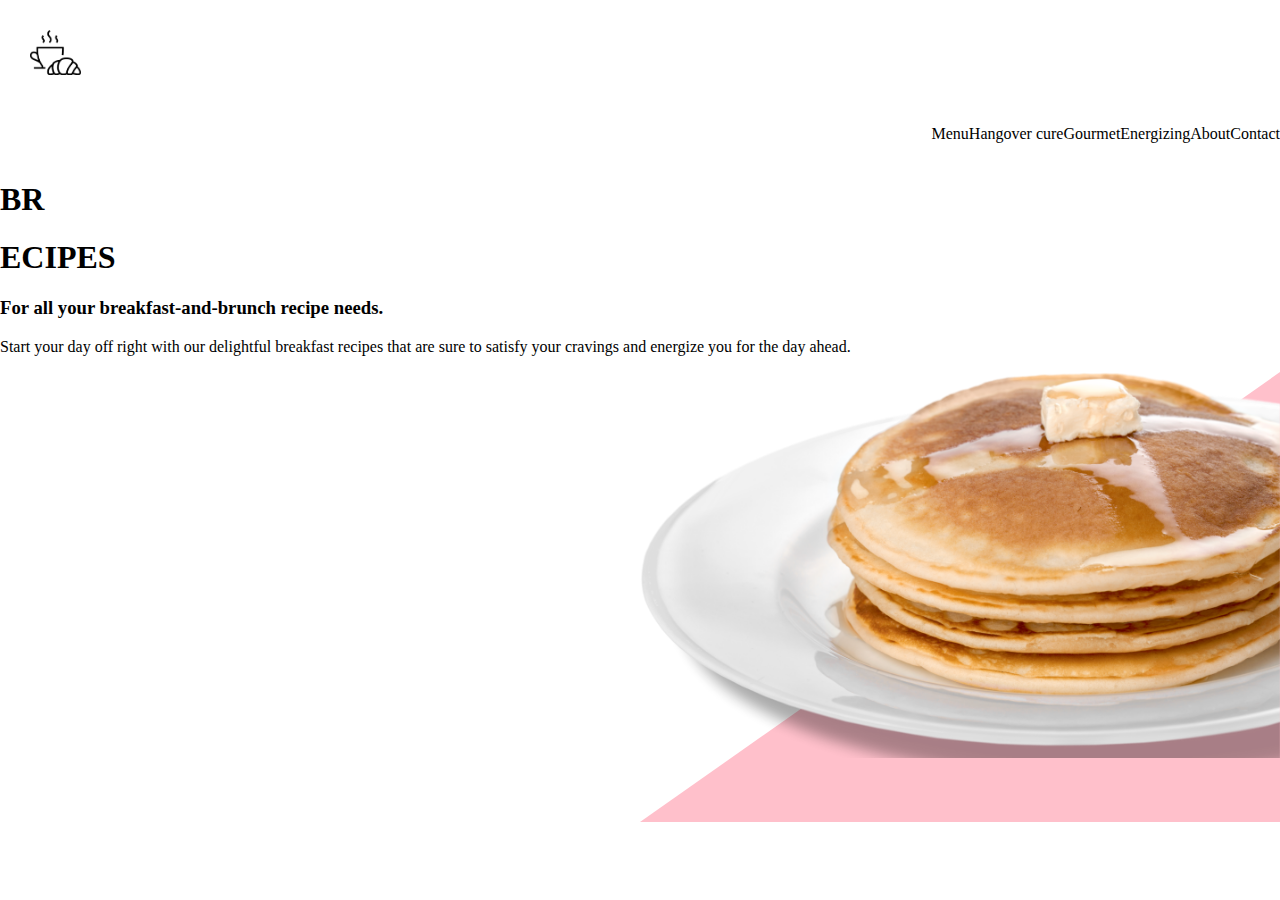
==== index.html @ ff70dfc3 "Iniciando set-up" ====
<!DOCTYPE html>
<html>

<head>
    <title>Pink Triangle and Image on Right Side</title>
    <link rel="stylesheet" type="text/css" href="styles.css">
</head>

<body>
    <header class="header">
        <img class="hd-logo" src="./public/images/logo.png" alt="logo">
        <div class="header-flx">
            <p>Menu</p>
            <p>Hangover cure</p>
            <p>Gourmet</p>
            <p>Energizing</p>
            <p>About</p>
            <p>Contact</p>
        </div>
    </header>
    <h1>BR</h1>
    <h1>ECIPES</h1>
    <h3>For all your breakfast-and-brunch recipe needs.</h3>
    <p>Start your day off right with our delightful breakfast recipes that are sure to satisfy your cravings and
        energize you for the day ahead. </p>
    <div class="triangle"></div>
    <img class="image" src="./public/images/index/pancakes.png" alt="Plate of pancakes">
    </div>
</body>

</html>
---- styles.css ----
body {
    margin: 0;
    padding: 0;
}

.container {
    position: relative;
    width: 50vw;

    height: 150vh;

    float: right;
}

.triangle {
    position: absolute;
    top: 30;
    right: 0;
    width: 0;
    height: 0;
    border-top: 50vh solid transparent;
    /* Adjust the size as needed */
    border-right: 50vw solid pink;
    /* Adjust the size and color as needed */
}

.image {
    position: relative;
    z-index: 1;
    display: block;
    width: 50%;
    height: auto;
    top: 0;
    float: right;
    right: 0;

}

.hd-logo {
    width: 4%;
    padding: 30px;
    height: auto;
}

.header-flx {
    display: flex;
    flex-direction: row;
    justify-content: flex-end;
    align-items: center;

}

.index-menu {
    position: absolute;
    float: right;
}

.header {
    position: relative;
}

.header .div {
    float: right;
    top: 30;
}
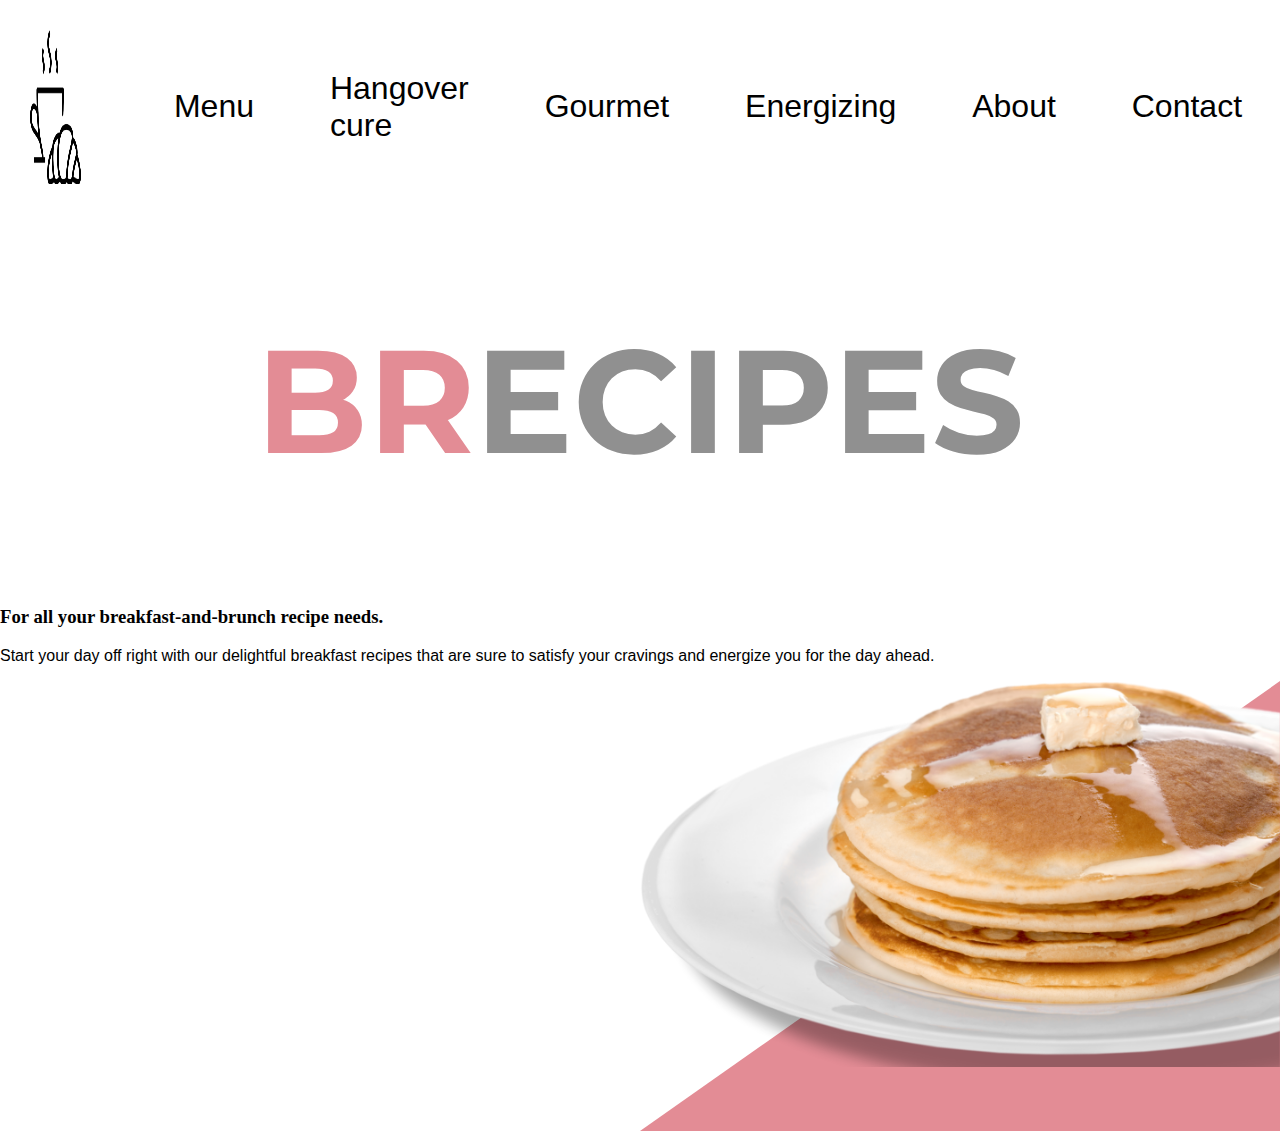
==== commit fc3e30af: "Style update" ====
--- a/index.html
+++ b/index.html
@@ -2,24 +2,30 @@
 <html>
 
 <head>
-    <title>Pink Triangle and Image on Right Side</title>
+    <title>BRECIPES</title>
     <link rel="stylesheet" type="text/css" href="styles.css">
+    <link rel="preconnect" href="https://fonts.googleapis.com">
+<link rel="preconnect" href="https://fonts.gstatic.com" crossorigin>
+<link href="https://fonts.googleapis.com/css2?family=Montserrat:wght@600&family=Raleway:wght@100;200;300;400;500;600;700;800;900&display=swap" rel="stylesheet">
 </head>
 
 <body>
-    <header class="header">
+    <header class="header-mb">
         <img class="hd-logo" src="./public/images/logo.png" alt="logo">
         <div class="header-flx">
-            <p>Menu</p>
-            <p>Hangover cure</p>
-            <p>Gourmet</p>
-            <p>Energizing</p>
-            <p>About</p>
-            <p>Contact</p>
+            <p class="hd-item">Menu</p>
+            <p class="hd-item">Hangover cure</p>
+            <p class="hd-item">Gourmet</p>
+            <p class="hd-item">Energizing</p>
+            <p class="hd-item">About</p>
+            <p class="hd-item">Contact</p>
         </div>
     </header>
-    <h1>BR</h1>
-    <h1>ECIPES</h1>
+    <div class="titledv">
+        <h1 class="br">BR</h1>
+        <h1 class="ecipes">ECIPES</h1>
+    </div>
+    
     <h3>For all your breakfast-and-brunch recipe needs.</h3>
     <p>Start your day off right with our delightful breakfast recipes that are sure to satisfy your cravings and
         energize you for the day ahead. </p>
--- a/styles.css
+++ b/styles.css
@@ -1,3 +1,25 @@
+:root {
+    --lilac: rgb(201, 180, 187);
+    --pinky: rgb(227, 140, 149);
+    --lightgrey: rgb(144, 144, 144);
+    --marigold: rgb(245, 222, 178);
+    --darkgrey: rgb(112, 112, 112);
+    --mint: rgb(193, 207, 148);
+
+}
+
+h1 {
+    font-family: 'Montserrat', sans-serif;
+    font-size: 146px;
+
+
+
+}
+
+p {
+    font-family: 'Gill Sans', 'Gill Sans MT', Calibri, 'Trebuchet MS', sans-serif;
+}
+
 body {
     margin: 0;
     padding: 0;
@@ -20,7 +42,7 @@
     height: 0;
     border-top: 50vh solid transparent;
     /* Adjust the size as needed */
-    border-right: 50vw solid pink;
+    border-right: 50vw solid var(--pinky);
     /* Adjust the size and color as needed */
 }
 
@@ -55,11 +77,34 @@
     float: right;
 }
 
-.header {
+.header-mb {
     position: relative;
+    display: flex;
+    flex-direction: row;
+    justify-content: space-between;
 }
 
 .header .div {
     float: right;
     top: 30;
+}
+
+.hd-item {
+    padding: 5%;
+    font-size: 200%;
+}
+
+.titledv {
+    display: flex;
+    flex-direction: row;
+    justify-content: center;
+
+}
+
+.br {
+    color: var(--pinky);
+}
+
+.ecipes {
+    color: var(--lightgrey);
 }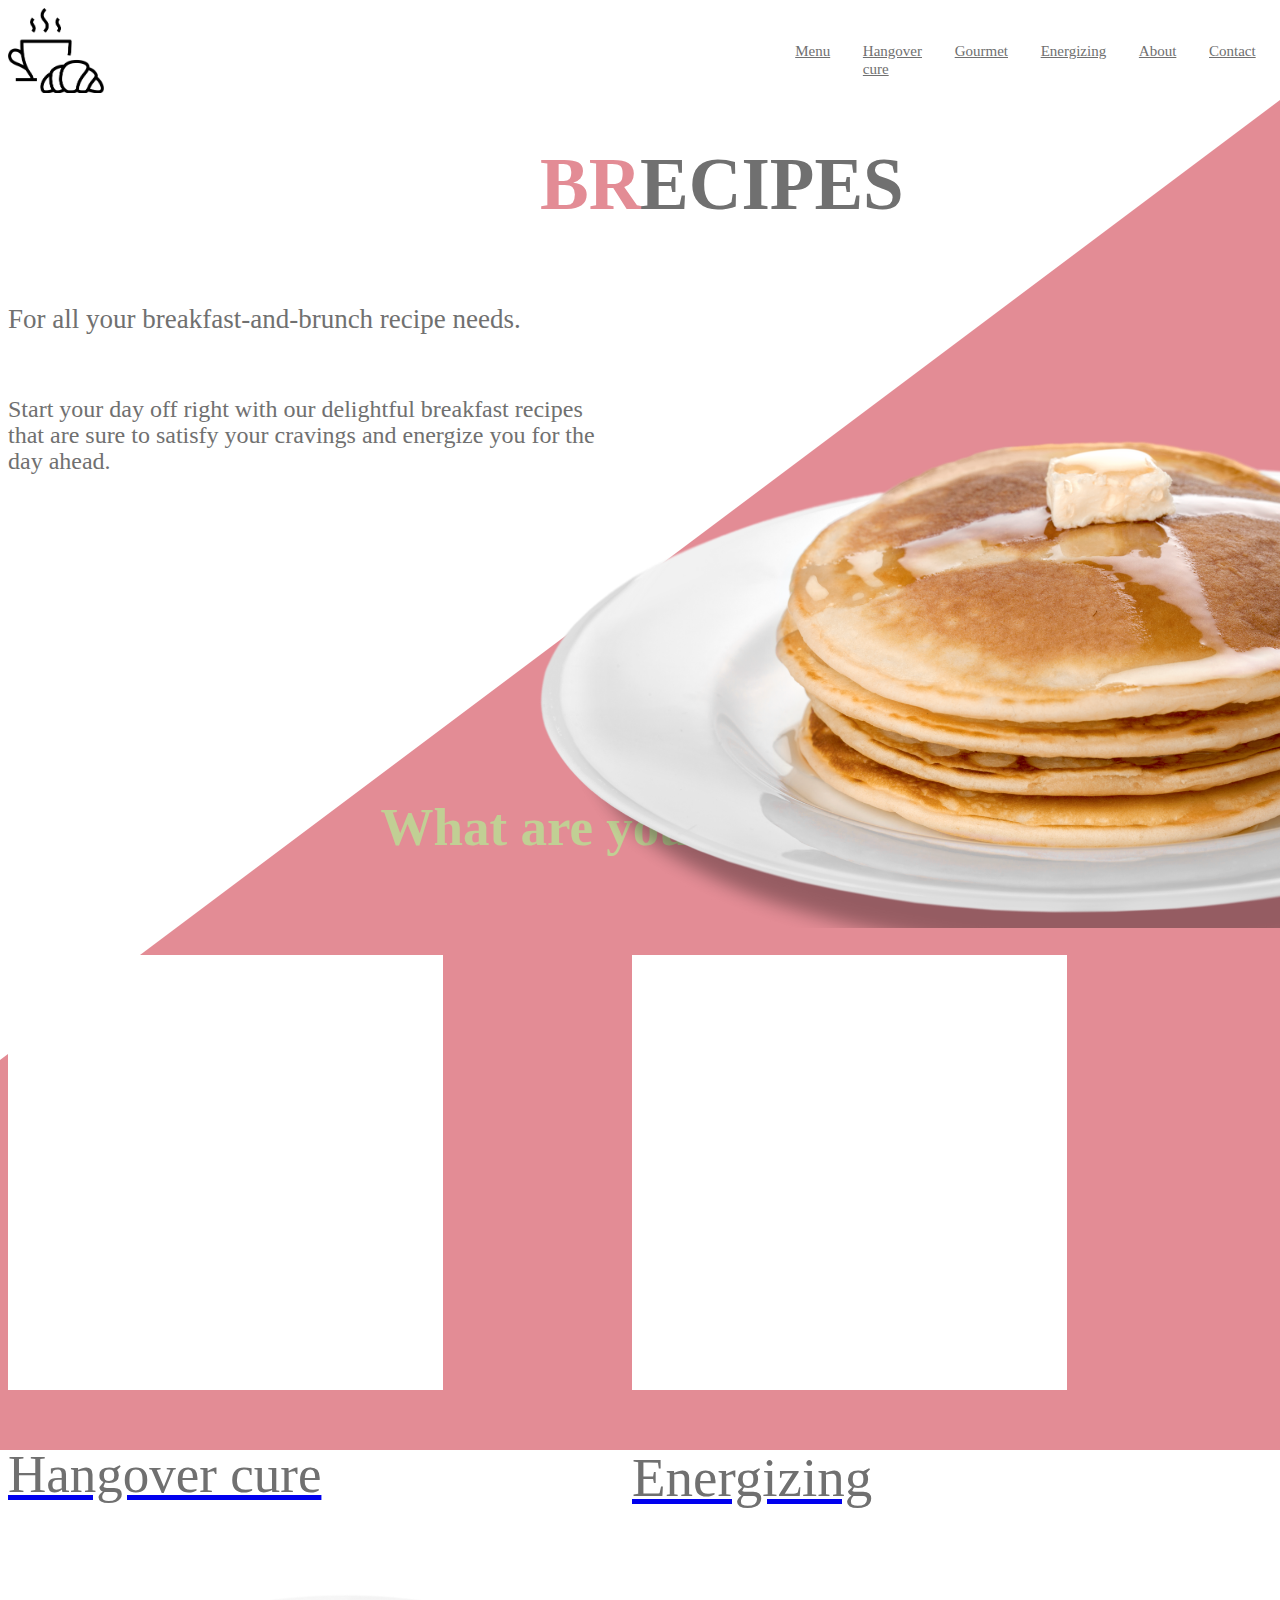
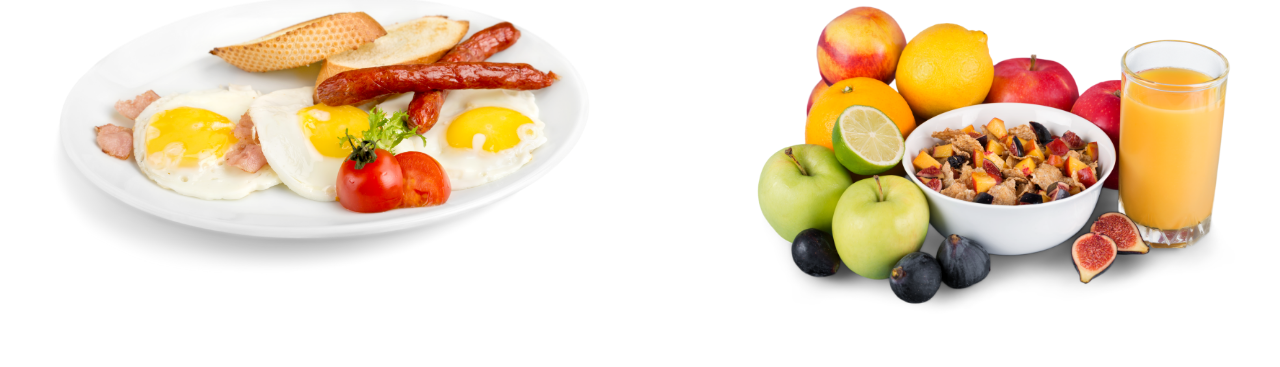
==== commit d1fd967b: "Update" ====
--- a/index.html
+++ b/index.html
@@ -1,36 +1,66 @@
 <!DOCTYPE html>
-<html>
+<html lang="en">
 
 <head>
+    <meta charset="UTF-8">
+    <meta name="viewport" content="width=device-width, initial-scale=0.5">
     <title>BRECIPES</title>
+    <!--Styles.-->
     <link rel="stylesheet" type="text/css" href="styles.css">
+    <!--fonts.-->
     <link rel="preconnect" href="https://fonts.googleapis.com">
-<link rel="preconnect" href="https://fonts.gstatic.com" crossorigin>
-<link href="https://fonts.googleapis.com/css2?family=Montserrat:wght@600&family=Raleway:wght@100;200;300;400;500;600;700;800;900&display=swap" rel="stylesheet">
+    <link rel="preconnect" href="https://fonts.gstatic.com" crossorigin>
+    <link
+        href="https://fonts.googleapis.com/css2?family=Montserrat:wght@600&family=Raleway:wght@100;200;300;400;500;600;700;800;900&display=swap"
+        rel="stylesheet">
 </head>
 
 <body>
+
     <header class="header-mb">
-        <img class="hd-logo" src="./public/images/logo.png" alt="logo">
+        <img class=" hd-logo" src="./public/images/logo.png" alt="logo">
         <div class="header-flx">
-            <p class="hd-item">Menu</p>
-            <p class="hd-item">Hangover cure</p>
-            <p class="hd-item">Gourmet</p>
-            <p class="hd-item">Energizing</p>
-            <p class="hd-item">About</p>
-            <p class="hd-item">Contact</p>
+            <a href="#" class="hd-item">Menu</a>
+            <a href="./hc-section.html" class="hd-item">Hangover cure</a>
+            <a href="./g-section.html" class="hd-item">Gourmet</a>
+            <a href="./e-section.html" class="hd-item">Energizing</a>
+            <a href="#about" class="hd-item">About</a>
+            <a href="#contact" class="hd-item">Contact</a>
         </div>
     </header>
+
     <div class="titledv">
         <h1 class="br">BR</h1>
         <h1 class="ecipes">ECIPES</h1>
+
     </div>
-    
-    <h3>For all your breakfast-and-brunch recipe needs.</h3>
-    <p>Start your day off right with our delightful breakfast recipes that are sure to satisfy your cravings and
+
+    <p class="tagline">For all your breakfast-and-brunch recipe needs.</p>
+    <p class="ind-copy">Start your day off right with our delightful breakfast recipes that are sure to satisfy your
+        cravings and
         energize you for the day ahead. </p>
     <div class="triangle"></div>
-    <img class="image" src="./public/images/index/pancakes.png" alt="Plate of pancakes">
+    <img class="pancakes" src="./public/images/index/pancakes.png" alt="Plate of pancakes">
+
+    <h1 class="sp-tag">What are you looking for?</h1>
+
+    <div class="sections">
+        <a href="./hc-section.html">
+            <div class="hang-link">
+                <div class="hc-circle"></div>
+                <p class="hc-title">Hangover cure</p>
+                <img class="hc-img" src="./public/images/index/full-english.png"
+                    alt="Full english breakfast in a plate">
+            </div>
+        </a>
+
+        <a href="./e-section.html">
+            <div class="e-link">
+                <div class="e-circle"></div>
+                <p class="e-title">Energizing</p>
+                <img class="e-img" src="./public/images/index/fruit.png" alt="Plate of ruit and orange juice">
+            </div>
+        </a>
     </div>
 </body>
 
--- a/styles.css
+++ b/styles.css
@@ -1,110 +1,248 @@
-:root {
-    --lilac: rgb(201, 180, 187);
-    --pinky: rgb(227, 140, 149);
-    --lightgrey: rgb(144, 144, 144);
-    --marigold: rgb(245, 222, 178);
-    --darkgrey: rgb(112, 112, 112);
-    --mint: rgb(193, 207, 148);
-
-}
-
-h1 {
-    font-family: 'Montserrat', sans-serif;
-    font-size: 146px;
-
-
-
-}
-
-p {
-    font-family: 'Gill Sans', 'Gill Sans MT', Calibri, 'Trebuchet MS', sans-serif;
-}
-
-body {
-    margin: 0;
-    padding: 0;
-}
-
-.container {
-    position: relative;
-    width: 50vw;
-
-    height: 150vh;
-
-    float: right;
-}
-
-.triangle {
-    position: absolute;
-    top: 30;
-    right: 0;
-    width: 0;
-    height: 0;
-    border-top: 50vh solid transparent;
-    /* Adjust the size as needed */
-    border-right: 50vw solid var(--pinky);
-    /* Adjust the size and color as needed */
-}
-
-.image {
-    position: relative;
-    z-index: 1;
-    display: block;
-    width: 50%;
-    height: auto;
-    top: 0;
-    float: right;
-    right: 0;
-
-}
-
-.hd-logo {
-    width: 4%;
-    padding: 30px;
-    height: auto;
-}
-
-.header-flx {
-    display: flex;
-    flex-direction: row;
-    justify-content: flex-end;
-    align-items: center;
-
-}
-
-.index-menu {
-    position: absolute;
-    float: right;
-}
-
-.header-mb {
-    position: relative;
-    display: flex;
-    flex-direction: row;
-    justify-content: space-between;
-}
-
-.header .div {
-    float: right;
-    top: 30;
-}
-
-.hd-item {
-    padding: 5%;
-    font-size: 200%;
-}
-
-.titledv {
-    display: flex;
-    flex-direction: row;
-    justify-content: center;
-
-}
-
-.br {
-    color: var(--pinky);
-}
-
-.ecipes {
-    color: var(--lightgrey);
-}+ /*:root {
+    Colors: 
+    --lilac: #C9B4BB;
+    --pinky: #E38C95;
+    --light-grey: #909090;
+    --marigold: #F5DEB2;
+    --dark-grey: #707070;
+    --green: #C1CF94;
+}*/
+ :root {
+
+     /* Colors: */
+     --unnamed-color-c9b4bb: #C9B4BB;
+     --unnamed-color-e38c95: #E38C95;
+     --unnamed-color-909090: #909090;
+     --unnamed-color-f5deb2: #F5DEB2;
+     --unnamed-color-707070: #707070;
+     --unnamed-color-c1cf94: #C1CF94;
+ }
+
+ .header-flx {
+     display: flex;
+     flex-direction: row;
+     justify-content: flex-end;
+     align-items: center;
+
+ }
+
+
+ .header-mb {
+     position: relative;
+     display: flex;
+     flex-direction: row;
+     justify-content: space-between;
+ }
+
+ .hd-logo {
+     /* Layout Properties */
+     top: 173px;
+     left: 607px;
+     width: auto;
+     height: 85px;
+     /* UI Properties */
+     text-align: left;
+     font: normal normal bold 146px/169px Arial Rounded MT;
+     letter-spacing: 0px;
+     opacity: 1;
+ }
+
+ .hd-item {
+     /* Layout Properties */
+     top: 39px;
+     left: 916px;
+     width: auto;
+     height: 18px;
+     /* UI Properties */
+     color: var(--unnamed-color-707070);
+     text-align: left;
+     font: normal normal normal 15px/18px Arboria;
+     letter-spacing: 0px;
+     color: #707070;
+     opacity: 1;
+
+     padding: 5%;
+ }
+
+ .titledv {
+     display: flex;
+     flex-direction: row;
+     justify-content: center;
+
+ }
+
+ .br {
+     /* Layout Properties */
+     top: 0px;
+     left: px;
+     width: 100px;
+     height: 85px;
+     /* UI Properties */
+     color: var(--unnamed-color-e38c95);
+     text-align: center;
+     font: normal normal bold 73px/85px Arial Rounded MT;
+     letter-spacing: 0px;
+     color: #E38C95;
+ }
+
+ .ecipes {
+     /* Layout Properties */
+     top: 0px;
+     left: 210px;
+     width: 100px;
+     height: 85px;
+     /* UI Properties */
+     color: var(--unnamed-color-707070);
+     text-align: center;
+     font: normal normal bold 73px/85px Arial Rounded MT;
+     letter-spacing: 0px;
+     color: #707070;
+ }
+
+ .tagline {
+     /* Layout Properties */
+     top: 368px;
+     left: 135px;
+     width: 1210px;
+     height: 66px;
+     /* UI Properties */
+     color: var(--unnamed-color-707070);
+     text-align: left;
+     font: normal normal normal 27px/33px Arboria;
+     letter-spacing: 0px;
+     color: #707070;
+     opacity: 1;
+ }
+
+ .ind-copy {
+     top: 480px;
+     left: 135px;
+     width: 605px;
+     height: 366px;
+     color: var(--unnamed-color-707070);
+     text-align: left;
+     font: normal normal normal 24px/26px Arboria;
+     letter-spacing: 0px;
+     color: #707070;
+     opacity: 1;
+ }
+
+ .pancakes {
+     top: -10px;
+     left: 539px;
+     width: 810px;
+     height: auto;
+     background: transparent url('img/pancakes.png') 0% 0% no-repeat padding-box;
+     opacity: 1;
+     position: absolute;
+     border-top: 50vh solid transparent;
+     /* Adjust the size as needed */
+     border-right: 50vw solid var(--pinky);
+     /* Adjust the size and color as needed */
+ }
+
+
+ .triangle {
+     position: absolute;
+     top: 100px;
+     right: 0;
+     width: 0;
+     height: 0;
+     border-left: 200vh solid transparent;
+     border-bottom: 150vh solid #E38C95;
+     z-index: -1;
+ }
+
+ .sp-tag {
+     /* Layout Properties */
+     top: 1166px;
+     left: 289px;
+     width: 1342px;
+     height: 122px;
+     /* UI Properties */
+     color: var(--unnamed-color-c1cf94);
+     text-align: center;
+     font: normal normal bold 53px/61px Arial Rounded MT;
+     letter-spacing: 0px;
+     color: #C1CF94;
+     opacity: 1;
+ }
+
+ .sections {
+     display: flex;
+     flex-direction: row;
+ }
+
+ .hc-circle {
+     /* Layout Properties */
+     top: 1349px;
+     left: 176px;
+     width: 435px;
+     height: 435px;
+     /* UI Properties */
+     background: #FFFFFF 0% 0% no-repeat padding-box;
+     opacity: 1;
+ }
+
+ .hc-title {
+     /* Layout Properties */
+     top: 1468px;
+     left: 203px;
+     width: 382px;
+     height: 63px;
+     /* UI Properties */
+     color: var(--unnamed-color-707070);
+     text-align: left;
+     font: normal normal normal 53px/63px Arboria;
+     letter-spacing: 0px;
+     color: #707070;
+     opacity: 1;
+ }
+
+ .hc-img {
+     /* Layout Properties */
+     top: 1506px;
+     left: 68px;
+     width: 624px;
+     height: 351px;
+     /* UI Properties */
+     background: transparent url('img/full-english.png') 0% 0% no-repeat padding-box;
+     opacity: 1;
+ }
+
+ .e-circle {
+     /* Layout Properties */
+     top: 1349px;
+     left: 743px;
+     width: 435px;
+     height: 435px;
+     /* UI Properties */
+     background: #FFFFFF 0% 0% no-repeat padding-box;
+     opacity: 1;
+ }
+
+ .e-title {
+     /* Layout Properties */
+     top: 1465px;
+     left: 827px;
+     width: 267px;
+     height: 66px;
+     /* UI Properties */
+     color: var(--unnamed-color-707070);
+     text-align: left;
+     font: normal normal normal 55px/66px Arboria;
+     letter-spacing: 0px;
+     color: #707070;
+     opacity: 1;
+ }
+
+ .e-img {
+     /* Layout Properties */
+     top: 1500px;
+     left: 585px;
+     width: 692px;
+     height: 389px;
+     /* UI Properties */
+     background: transparent url('img/fruit.png') 0% 0% no-repeat padding-box;
+     opacity: 1;
+ }